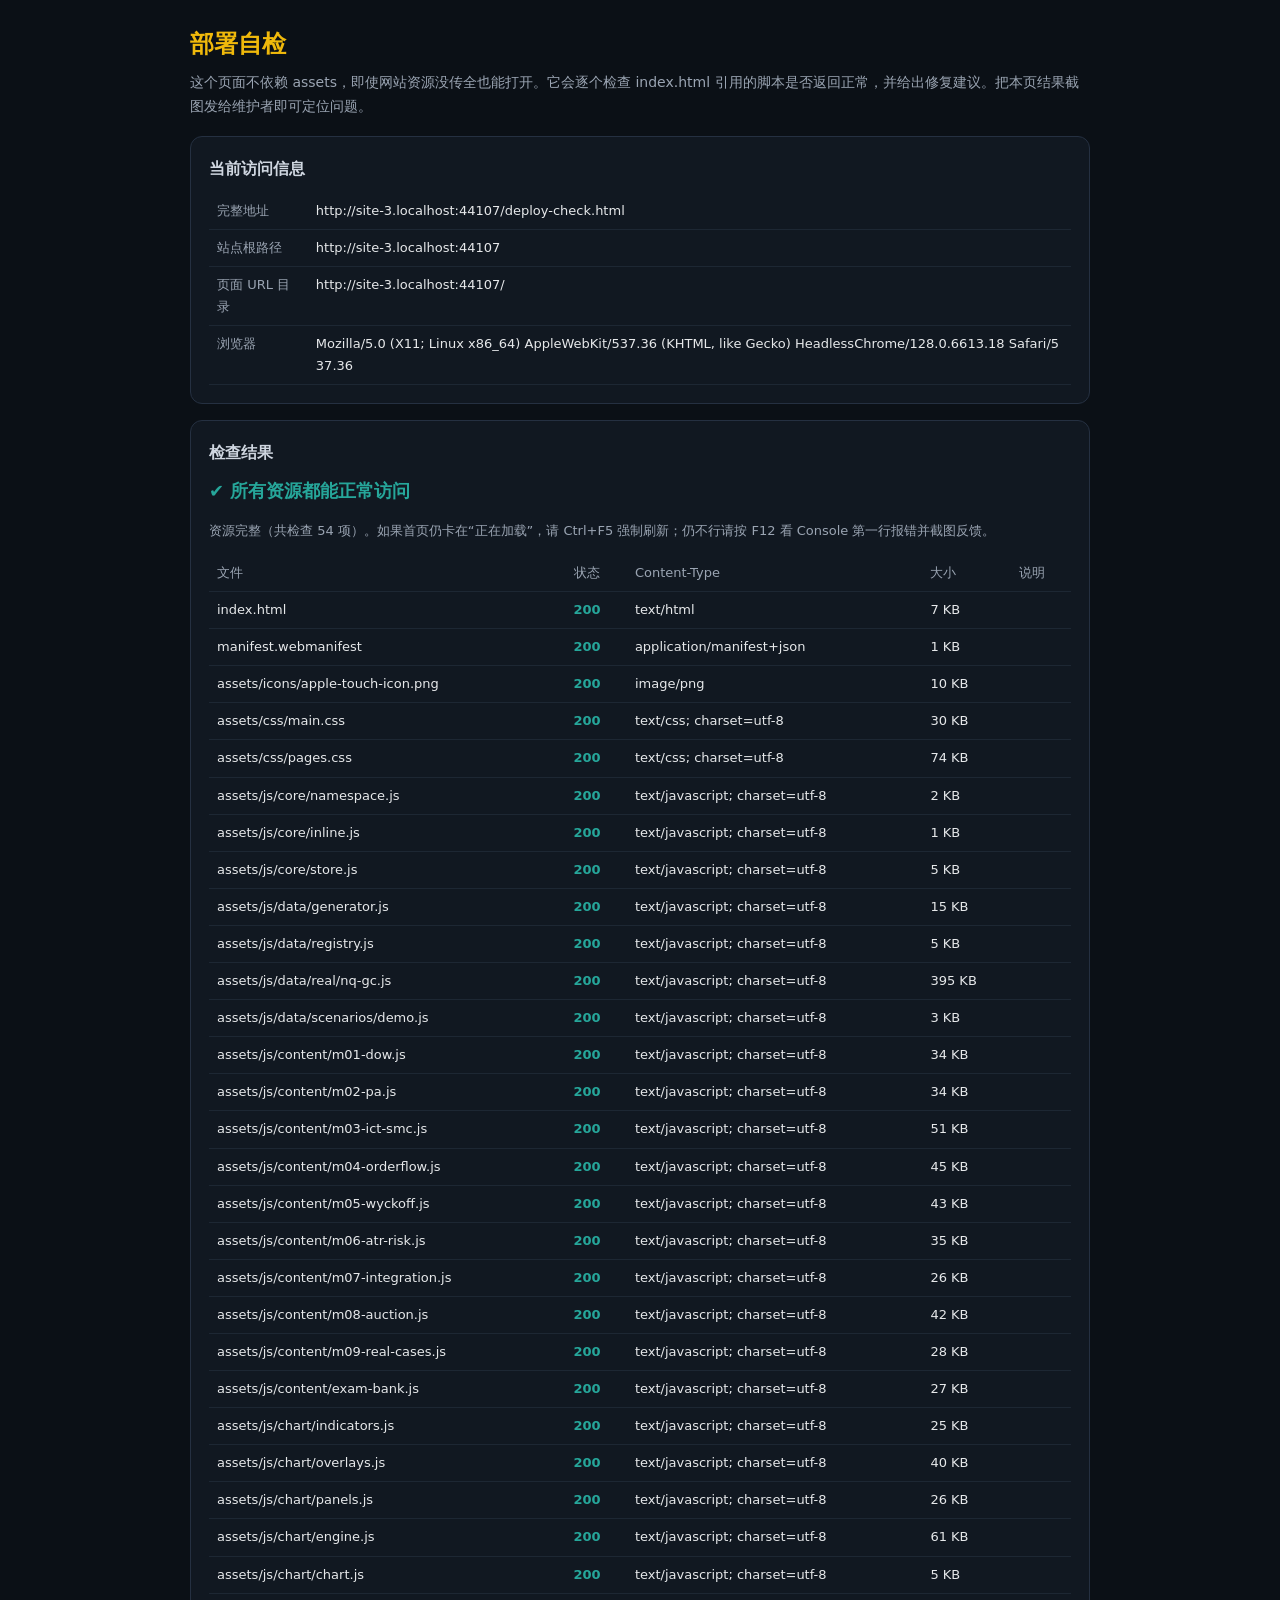
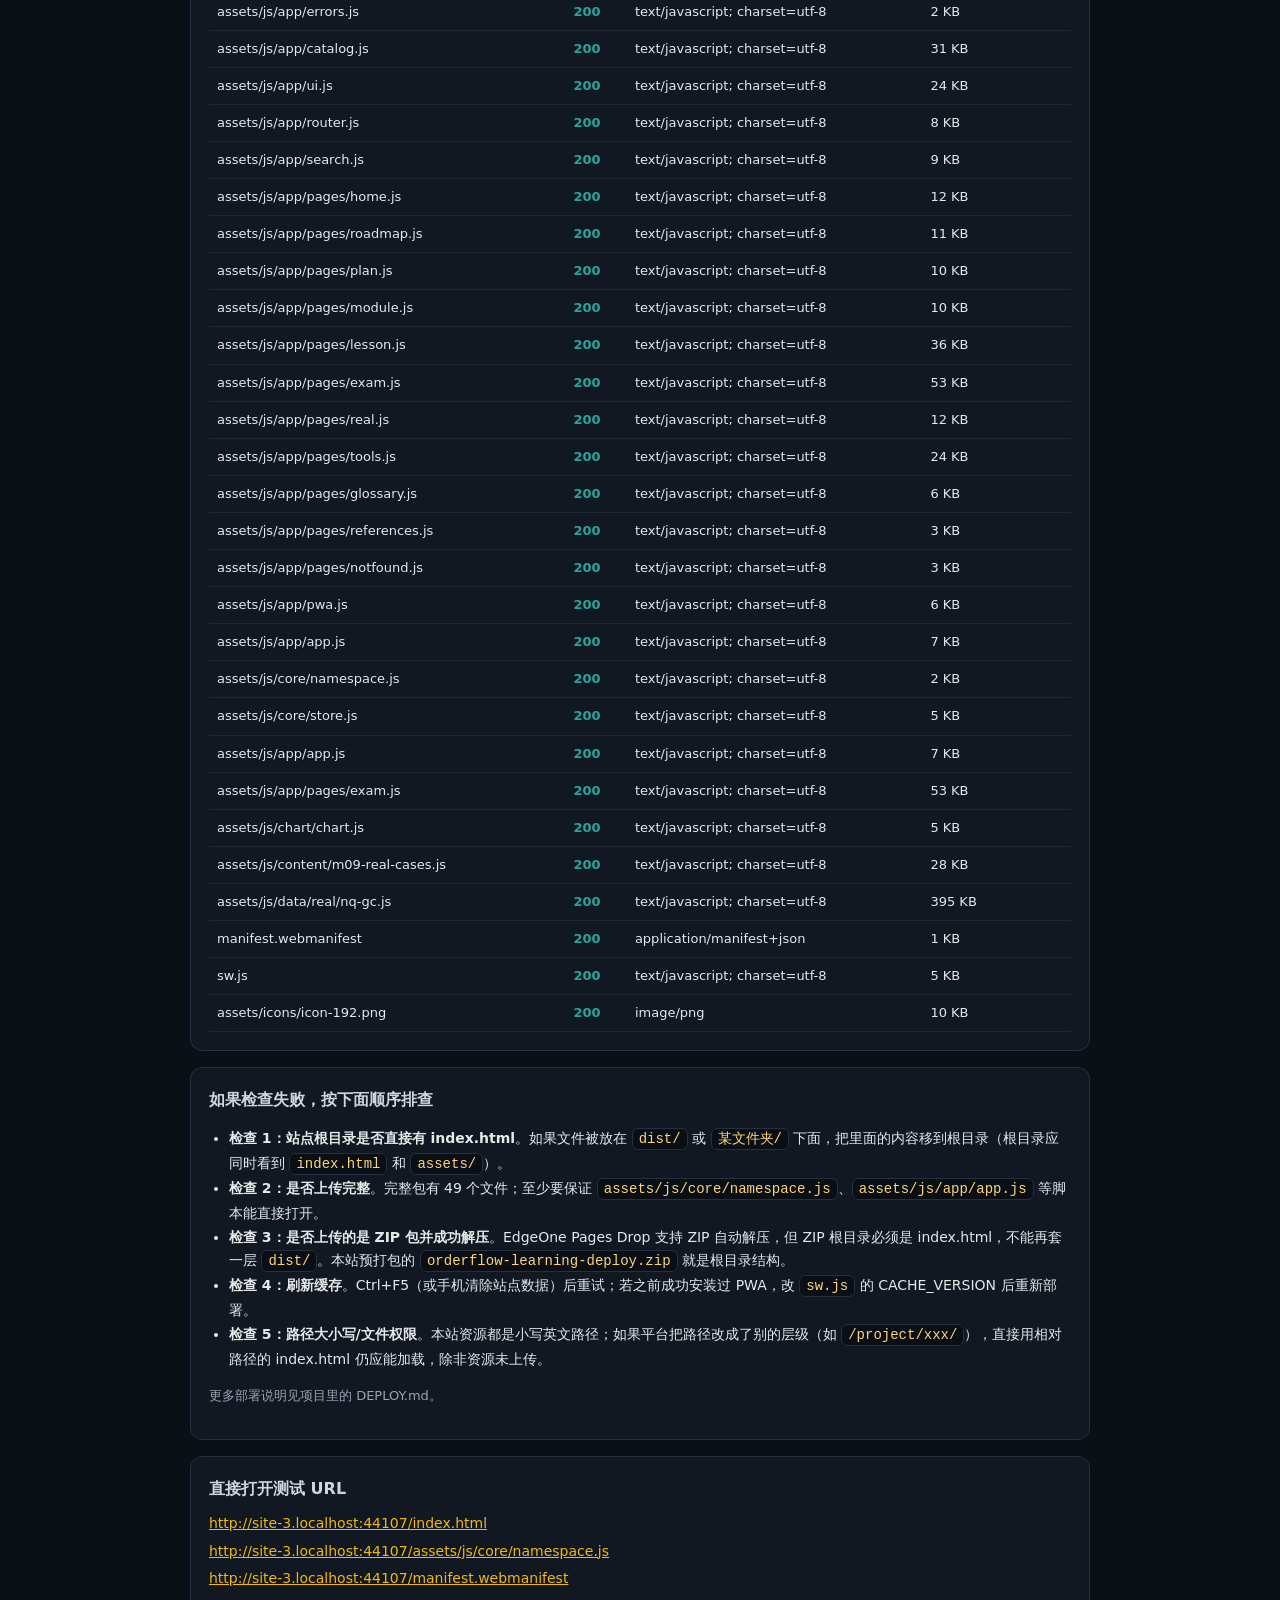
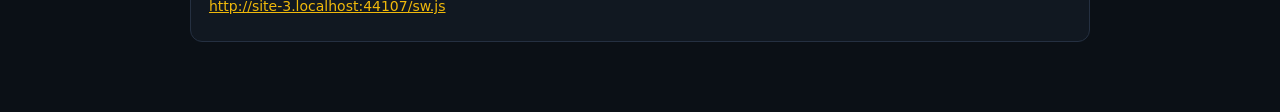
==== deploy-check.html @ a7e9c719 "deploy: 订单流学习网站 V2（GitHub Pages）" ====
<!DOCTYPE html>
<html lang="zh-CN">
<head>
<meta charset="UTF-8">
<meta name="viewport" content="width=device-width, initial-scale=1.0">
<title>部署自检 · 订单流学习系统</title>
<style>
  :root { color-scheme: dark; }
  * { box-sizing: border-box; }
  body { margin: 0; padding: 24px 16px 60px; background: #0b1016; color: #e6e8ea; font: 14px/1.7 system-ui, -apple-system, "Segoe UI", "Microsoft YaHei", sans-serif; }
  .wrap { max-width: 900px; margin: 0 auto; }
  h1 { font-size: 24px; margin: 0 0 6px; color: #f0b90b; }
  .lead { color: #9aa4b2; margin: 0 0 18px; }
  .card { border: 1px solid #253041; border-radius: 12px; padding: 18px; margin: 0 0 16px; background: #111821; }
  .card h2 { font-size: 16px; margin: 0 0 10px; color: #cfd6e0; }
  code, pre { background: #0a0f15; border: 1px solid #253041; border-radius: 6px; padding: 2px 6px; color: #ffd479; word-break: break-all; }
  pre { padding: 10px 12px; overflow: auto; white-space: pre-wrap; }
  table { width: 100%; border-collapse: collapse; font-size: 13px; }
  th, td { text-align: left; padding: 7px 8px; border-bottom: 1px solid #1d2733; vertical-align: top; word-break: break-all; }
  th { color: #9aa4b2; font-weight: 500; }
  .ok { color: #26a69a; font-weight: 600; }
  .bad { color: #ef5350; font-weight: 600; }
  .warn { color: #f0b90b; font-weight: 600; }
  .hint { color: #9aa4b2; font-size: 13px; }
  .verdict { font-size: 18px; font-weight: 700; margin: 10px 0 4px; }
  ul { padding-left: 20px; }
  a { color: #f0b90b; }
</style>
</head>
<body>
<div class="wrap">
  <h1>部署自检</h1>
  <p class="lead">这个页面不依赖 assets，即使网站资源没传全也能打开。它会逐个检查 index.html 引用的脚本是否返回正常，并给出修复建议。把本页结果截图发给维护者即可定位问题。</p>

  <div class="card">
    <h2>当前访问信息</h2>
    <table>
      <tr><th>完整地址</th><td id="loc"></td></tr>
      <tr><th>站点根路径</th><td id="base"></td></tr>
      <tr><th>页面 URL 目录</th><td id="dir"></td></tr>
      <tr><th>浏览器</th><td id="ua"></td></tr>
    </table>
  </div>

  <div class="card">
    <h2>检查结果</h2>
    <div id="verdict" class="verdict">检查中…</div>
    <p id="summary" class="hint"></p>
    <table id="result-table">
      <thead><tr><th>文件</th><th>状态</th><th>Content-Type</th><th>大小</th><th>说明</th></tr></thead>
      <tbody></tbody>
    </table>
  </div>

  <div class="card">
    <h2>如果检查失败，按下面顺序排查</h2>
    <ul>
      <li><b>检查 1：站点根目录是否直接有 index.html</b>。如果文件被放在 <code>dist/</code> 或 <code>某文件夹/</code> 下面，把里面的内容移到根目录（根目录应同时看到 <code>index.html</code> 和 <code>assets/</code>）。</li>
      <li><b>检查 2：是否上传完整</b>。完整包有 49 个文件；至少要保证 <code>assets/js/core/namespace.js</code>、<code>assets/js/app/app.js</code> 等脚本能直接打开。</li>
      <li><b>检查 3：是否上传的是 ZIP 包并成功解压</b>。EdgeOne Pages Drop 支持 ZIP 自动解压，但 ZIP 根目录必须是 index.html，不能再套一层 <code>dist/</code>。本站预打包的 <code>orderflow-learning-deploy.zip</code> 就是根目录结构。</li>
      <li><b>检查 4：刷新缓存</b>。Ctrl+F5（或手机清除站点数据）后重试；若之前成功安装过 PWA，改 <code>sw.js</code> 的 CACHE_VERSION 后重新部署。</li>
      <li><b>检查 5：路径大小写/文件权限</b>。本站资源都是小写英文路径；如果平台把路径改成了别的层级（如 <code>/project/xxx/</code>），直接用相对路径的 index.html 仍应能加载，除非资源未上传。</li>
    </ul>
    <p class="hint">更多部署说明见项目里的 DEPLOY.md。</p>
  </div>

  <div class="card">
    <h2>直接打开测试 URL</h2>
    <div id="links"></div>
  </div>
</div>

<script>
(function () {
  var loc = location.href;
  var dir = loc.replace(/[^/]*$/, '');
  document.getElementById('loc').textContent = loc;
  document.getElementById('dir').textContent = dir;
  document.getElementById('base').textContent = location.origin;
  document.getElementById('ua').textContent = navigator.userAgent;

  var tbody = document.querySelector('#result-table tbody');
  var verdictEl = document.getElementById('verdict');
  var summaryEl = document.getElementById('summary');
  var important = [
    'assets/js/core/namespace.js',
    'assets/js/core/store.js',
    'assets/js/app/app.js',
    'assets/js/app/pages/exam.js',
    'assets/js/chart/chart.js',
    'assets/js/content/m09-real-cases.js',
    'assets/js/data/real/nq-gc.js',
    'manifest.webmanifest',
    'sw.js',
    'assets/icons/icon-192.png'
  ];

  function escapeText(s) { var d = document.createElement('div'); d.textContent = s; return d.innerHTML; }

  function addRow(label, status, type, size, note) {
    var tr = document.createElement('tr');
    var cls = status >= 200 && status < 300 ? 'ok' : 'bad';
    tr.innerHTML = '<td>' + escapeText(label) + '</td>' +
      '<td class="' + (status === 0 ? 'warn' : cls) + '">' + (status === 0 ? '请求失败' : status) + '</td>' +
      '<td>' + escapeText(type || '-') + '</td>' +
      '<td>' + (size ? (Math.round(size / 1024) + ' KB') : '-') + '</td>' +
      '<td>' + escapeText(note || '') + '</td>';
    tbody.appendChild(tr);
  }

  async function check(url, label) {
    try {
      var resp = await fetch(url, { cache: 'no-store' });
      var text = await resp.clone().text();
      var ct = resp.headers.get('content-type') || '-';
      addRow(label || url, resp.status, ct, text.length, resp.status === 200 ? '' : '文件没找到/未上传');
      return { ok: resp.ok, text: text, url: url };
    } catch (e) {
      addRow(label || url, 0, '-', 0, '请求失败：' + (e && e.message));
      return { ok: false, text: '', url: url };
    }
  }

  (async function () {
    var failed = 0, checked = 0;
    // 1) 先取 index.html，检查它引用的全部本地脚本
    var index = await check(dir + 'index.html', 'index.html');
    if (!index.ok) {
      verdictEl.innerHTML = '<span class="bad">✖ 连 index.html 都打不开：当前地址可能不是站点根目录，或部署未成功。</span>';
      summaryEl.textContent = '请确认你打开的是 EdgeOne/GitCode 分配给你的网站地址（不是控制台预览页），并确认仓库/部署根目录有 index.html。';
      return;
    }
    var refs = [];
    var html = index.text;
    var re = /(?:src|href)\s*=\s*["']([^"']+)["']/g, m;
    while ((m = re.exec(html))) {
      var u = m[1];
      if (/^(https?:|data:|#|\/\/|mailto:)/i.test(u)) continue;
      refs.push(u.replace(/^\.\//, ''));
    }
    refs = Array.from(new Set(refs)).filter(function (u) { return /\.(js|css|webmanifest|png)$/i.test(u); });
    for (var i = 0; i < refs.length; i++) {
      checked++;
      var r = await check(dir + refs[i], refs[i]);
      if (!r.ok) failed++;
    }
    // 2) 再检查几个关键文件
    for (var j = 0; j < important.length; j++) {
      checked++;
      var r2 = await check(dir + important[j], important[j]);
      if (!r2.ok) failed++;
    }
    if (failed === 0) {
      verdictEl.innerHTML = '<span class="ok">✔ 所有资源都能正常访问</span>';
      summaryEl.textContent = '资源完整（共检查 ' + checked + ' 项）。如果首页仍卡在“正在加载”，请 Ctrl+F5 强制刷新；仍不行请按 F12 看 Console 第一行报错并截图反馈。';
    } else {
      verdictEl.innerHTML = '<span class="bad">✖ 有 ' + failed + ' 个文件打不开（共检查 ' + checked + ' 项）</span>';
      summaryEl.textContent = '说明部署包不完整或路径层级不对：站点根目录应直接有 index.html 和 assets/。修复后重新上传完整 zip。';
    }
    // 3) 给出可直接打开的链接
    var links = document.getElementById('links');
    ['index.html', 'assets/js/core/namespace.js', 'manifest.webmanifest', 'sw.js'].forEach(function (p) {
      var a = document.createElement('a');
      a.href = dir + p; a.target = '_blank'; a.rel = 'noopener'; a.textContent = dir + p;
      a.style.display = 'block'; a.style.margin = '4px 0';
      links.appendChild(a);
    });
  })();
})();
</script>
</body>
</html>
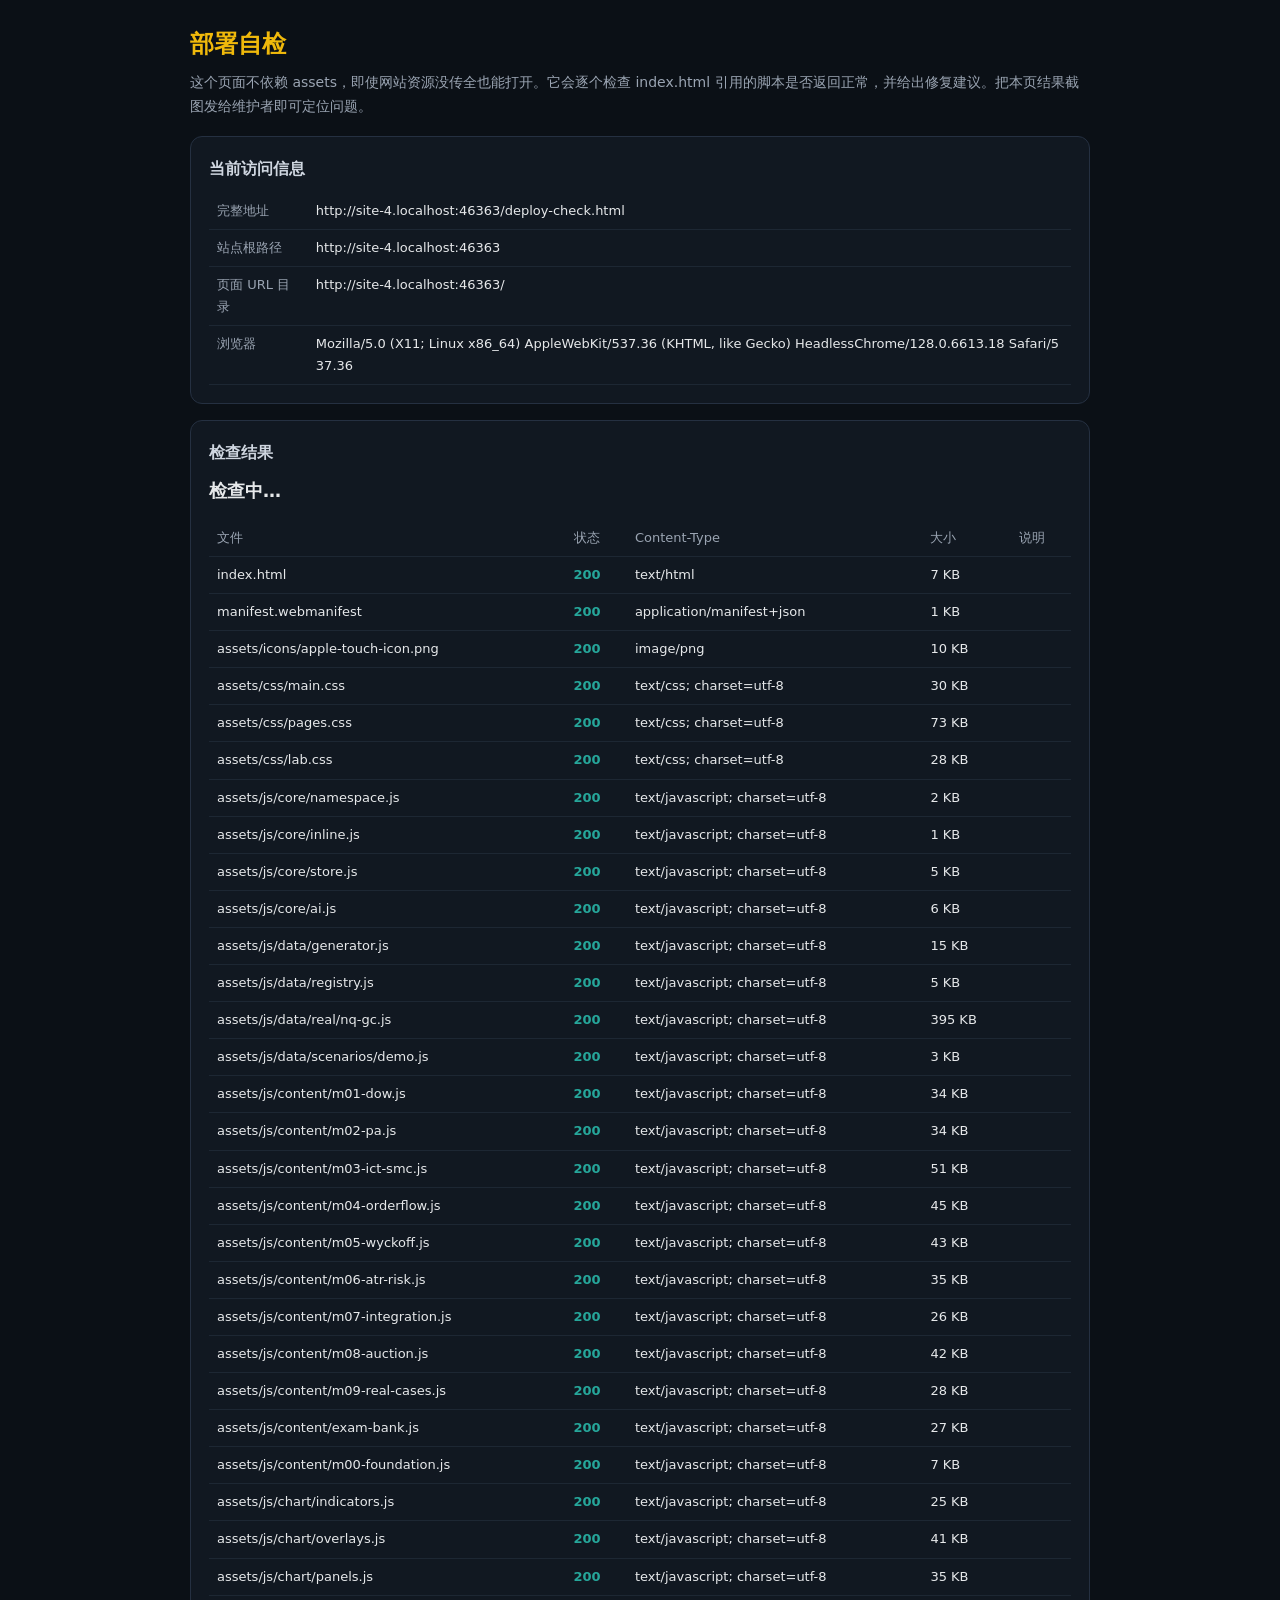
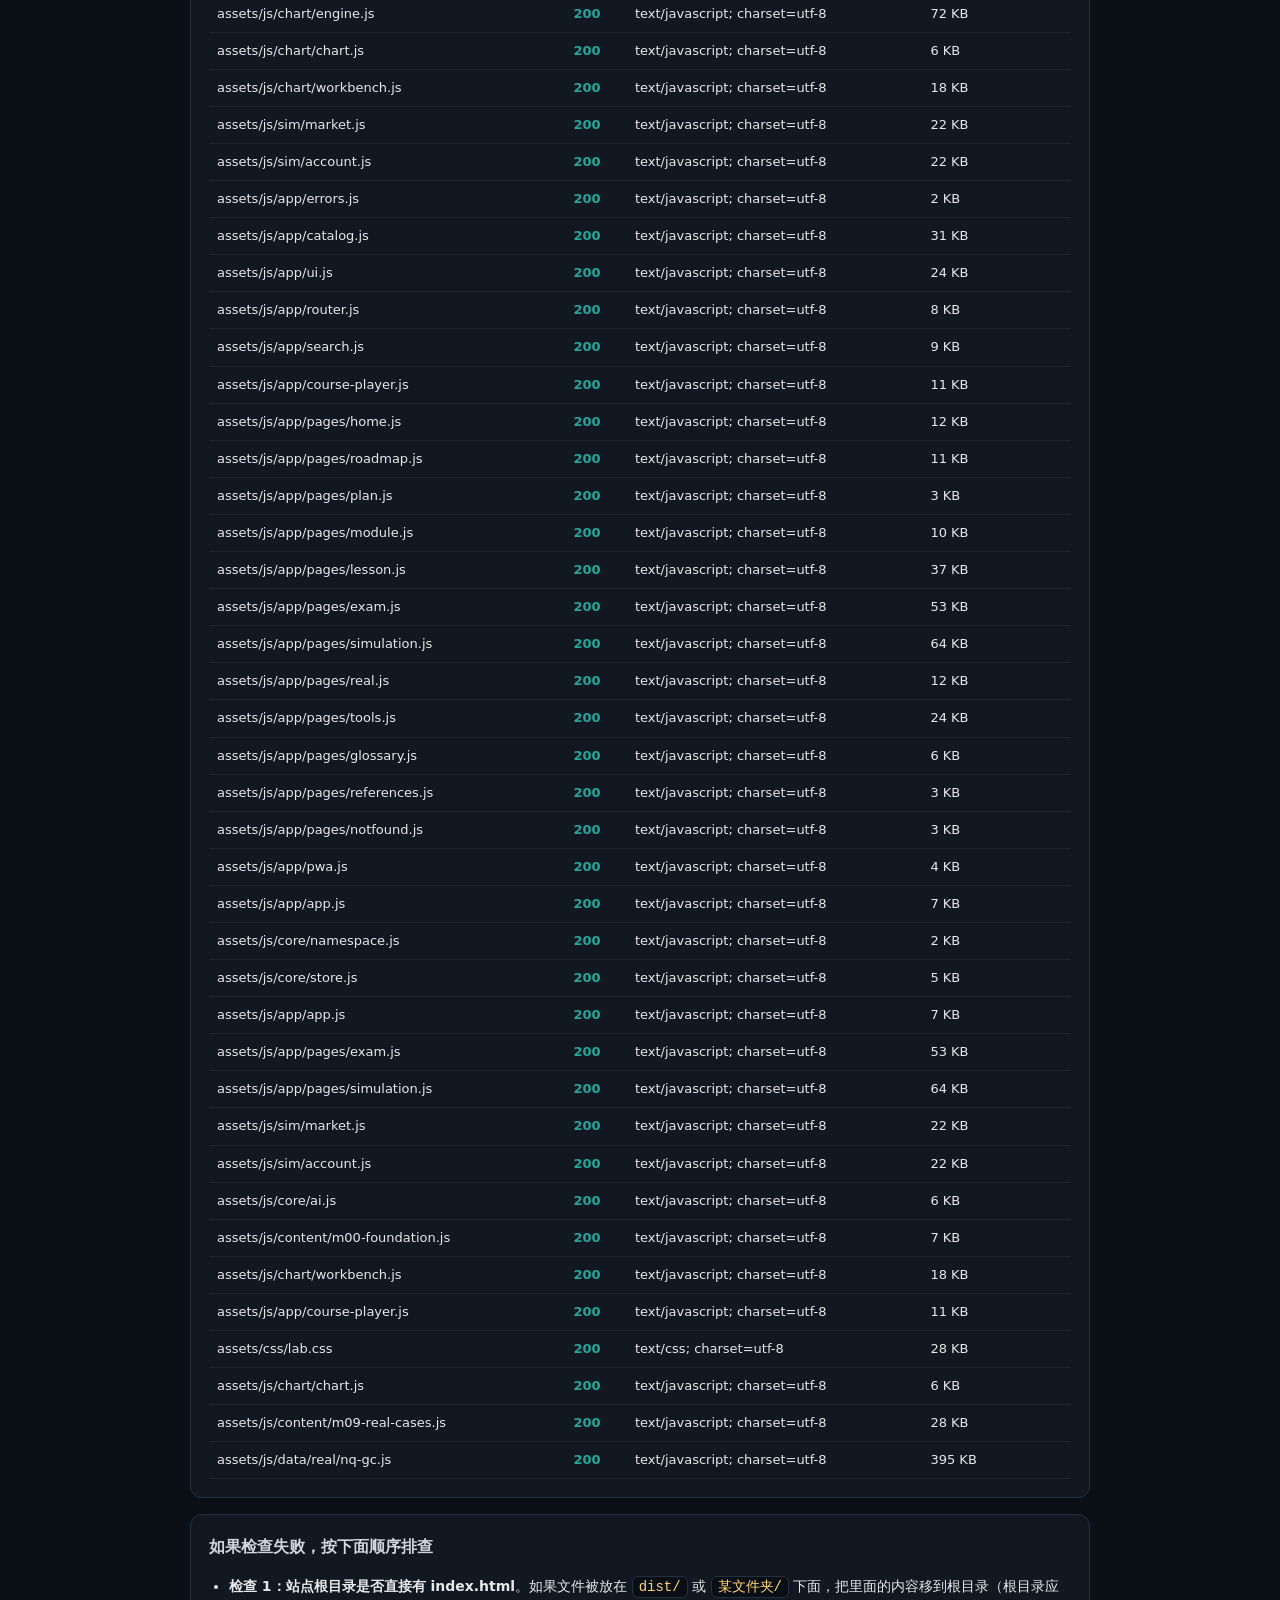
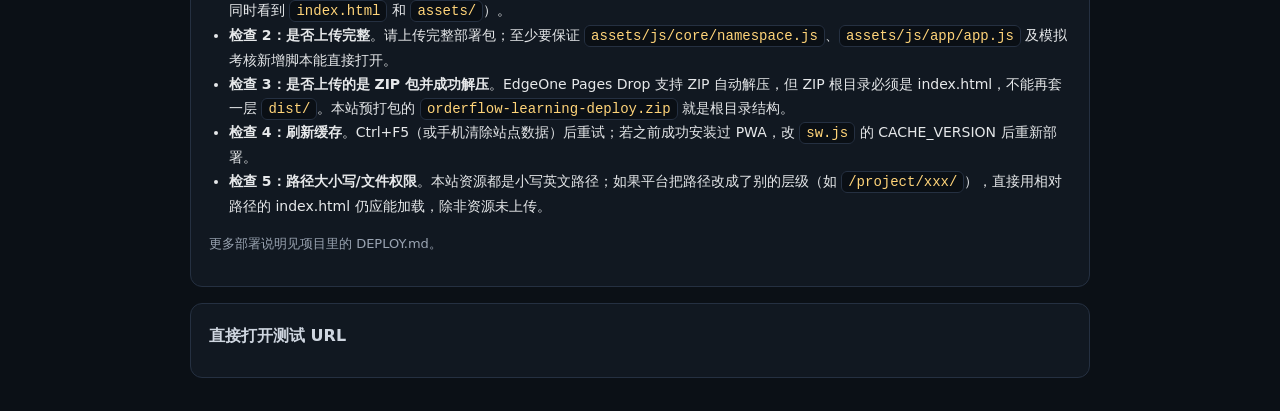
==== commit cccdbd0b: "deploy: publish final order-flow learning and simulation release" ====
--- a/deploy-check.html
+++ b/deploy-check.html
@@ -56,7 +56,7 @@
     <h2>如果检查失败，按下面顺序排查</h2>
     <ul>
       <li><b>检查 1：站点根目录是否直接有 index.html</b>。如果文件被放在 <code>dist/</code> 或 <code>某文件夹/</code> 下面，把里面的内容移到根目录（根目录应同时看到 <code>index.html</code> 和 <code>assets/</code>）。</li>
-      <li><b>检查 2：是否上传完整</b>。完整包有 49 个文件；至少要保证 <code>assets/js/core/namespace.js</code>、<code>assets/js/app/app.js</code> 等脚本能直接打开。</li>
+      <li><b>检查 2：是否上传完整</b>。请上传完整部署包；至少要保证 <code>assets/js/core/namespace.js</code>、<code>assets/js/app/app.js</code> 及模拟考核新增脚本能直接打开。</li>
       <li><b>检查 3：是否上传的是 ZIP 包并成功解压</b>。EdgeOne Pages Drop 支持 ZIP 自动解压，但 ZIP 根目录必须是 index.html，不能再套一层 <code>dist/</code>。本站预打包的 <code>orderflow-learning-deploy.zip</code> 就是根目录结构。</li>
       <li><b>检查 4：刷新缓存</b>。Ctrl+F5（或手机清除站点数据）后重试；若之前成功安装过 PWA，改 <code>sw.js</code> 的 CACHE_VERSION 后重新部署。</li>
       <li><b>检查 5：路径大小写/文件权限</b>。本站资源都是小写英文路径；如果平台把路径改成了别的层级（如 <code>/project/xxx/</code>），直接用相对路径的 index.html 仍应能加载，除非资源未上传。</li>
@@ -87,6 +87,14 @@
     'assets/js/core/store.js',
     'assets/js/app/app.js',
     'assets/js/app/pages/exam.js',
+    'assets/js/app/pages/simulation.js',
+    'assets/js/sim/market.js',
+    'assets/js/sim/account.js',
+    'assets/js/core/ai.js',
+    'assets/js/content/m00-foundation.js',
+    'assets/js/chart/workbench.js',
+    'assets/js/app/course-player.js',
+    'assets/css/lab.css',
     'assets/js/chart/chart.js',
     'assets/js/content/m09-real-cases.js',
     'assets/js/data/real/nq-gc.js',
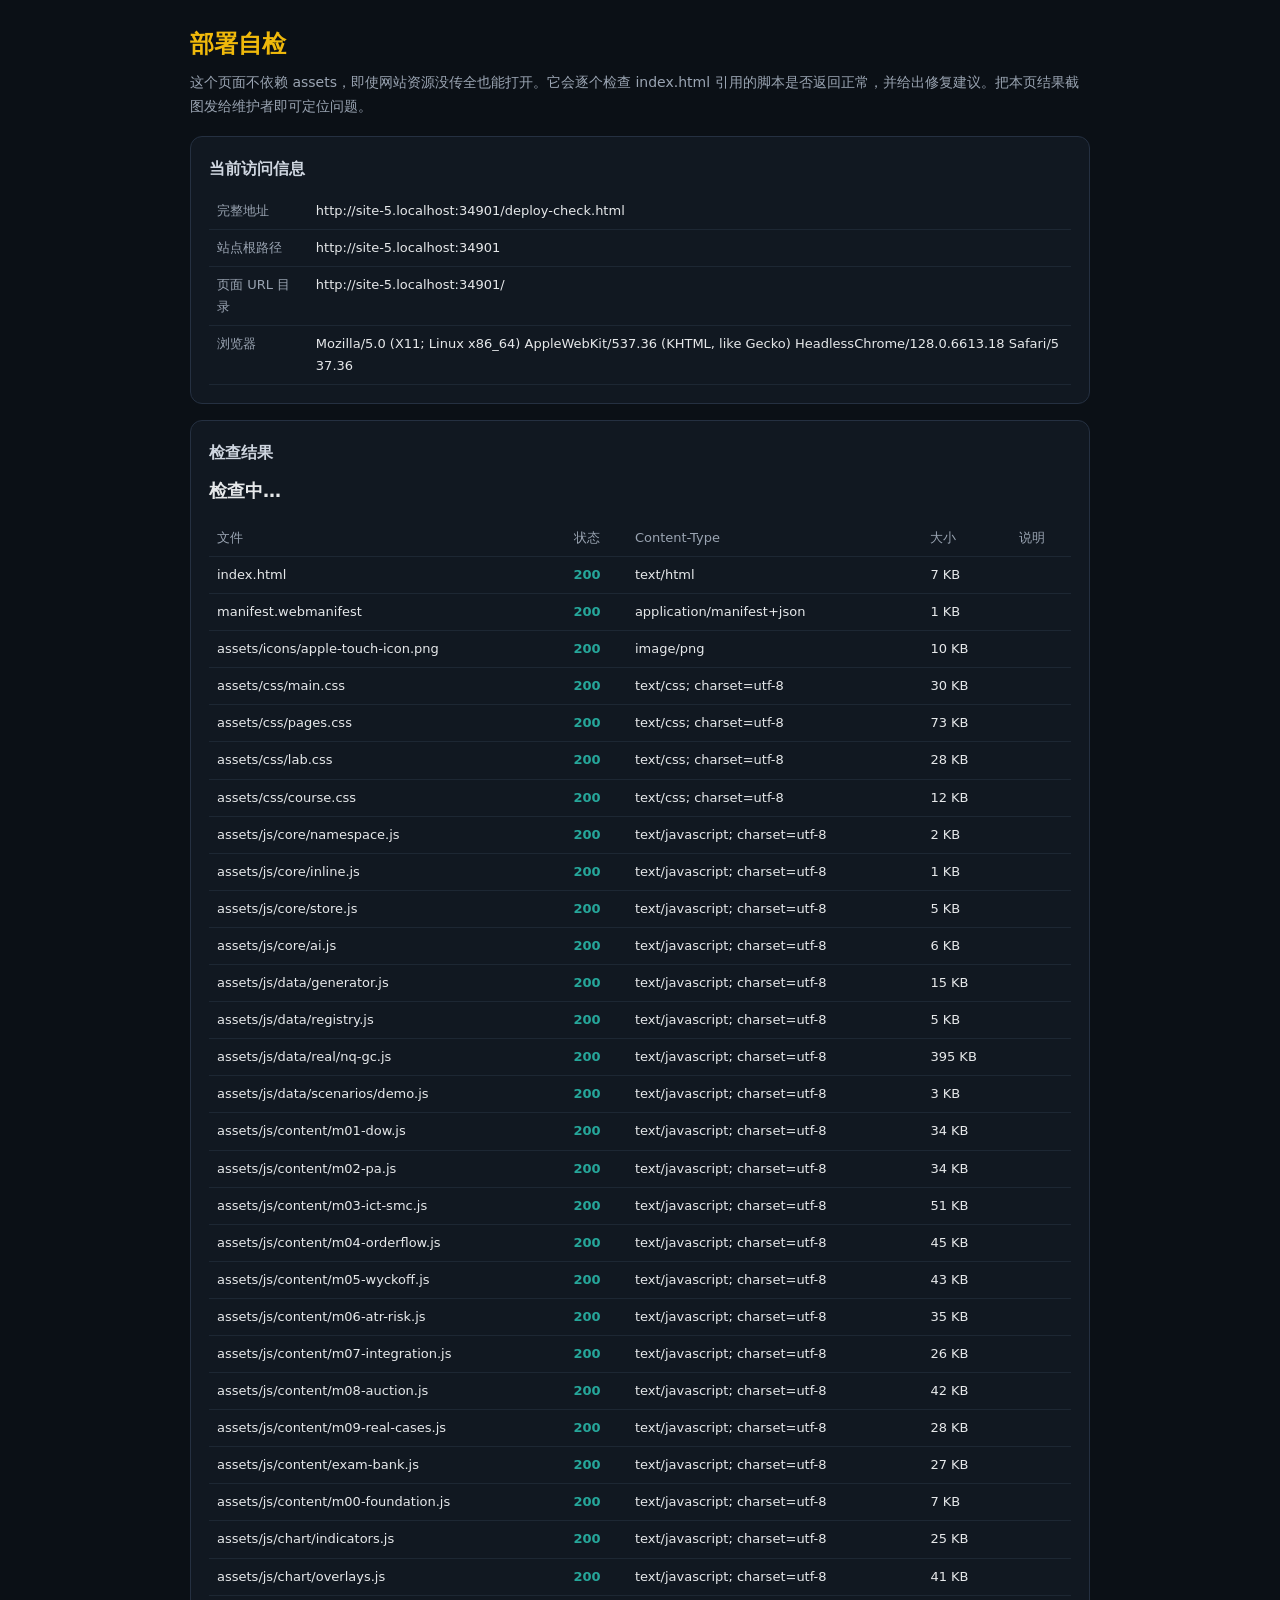
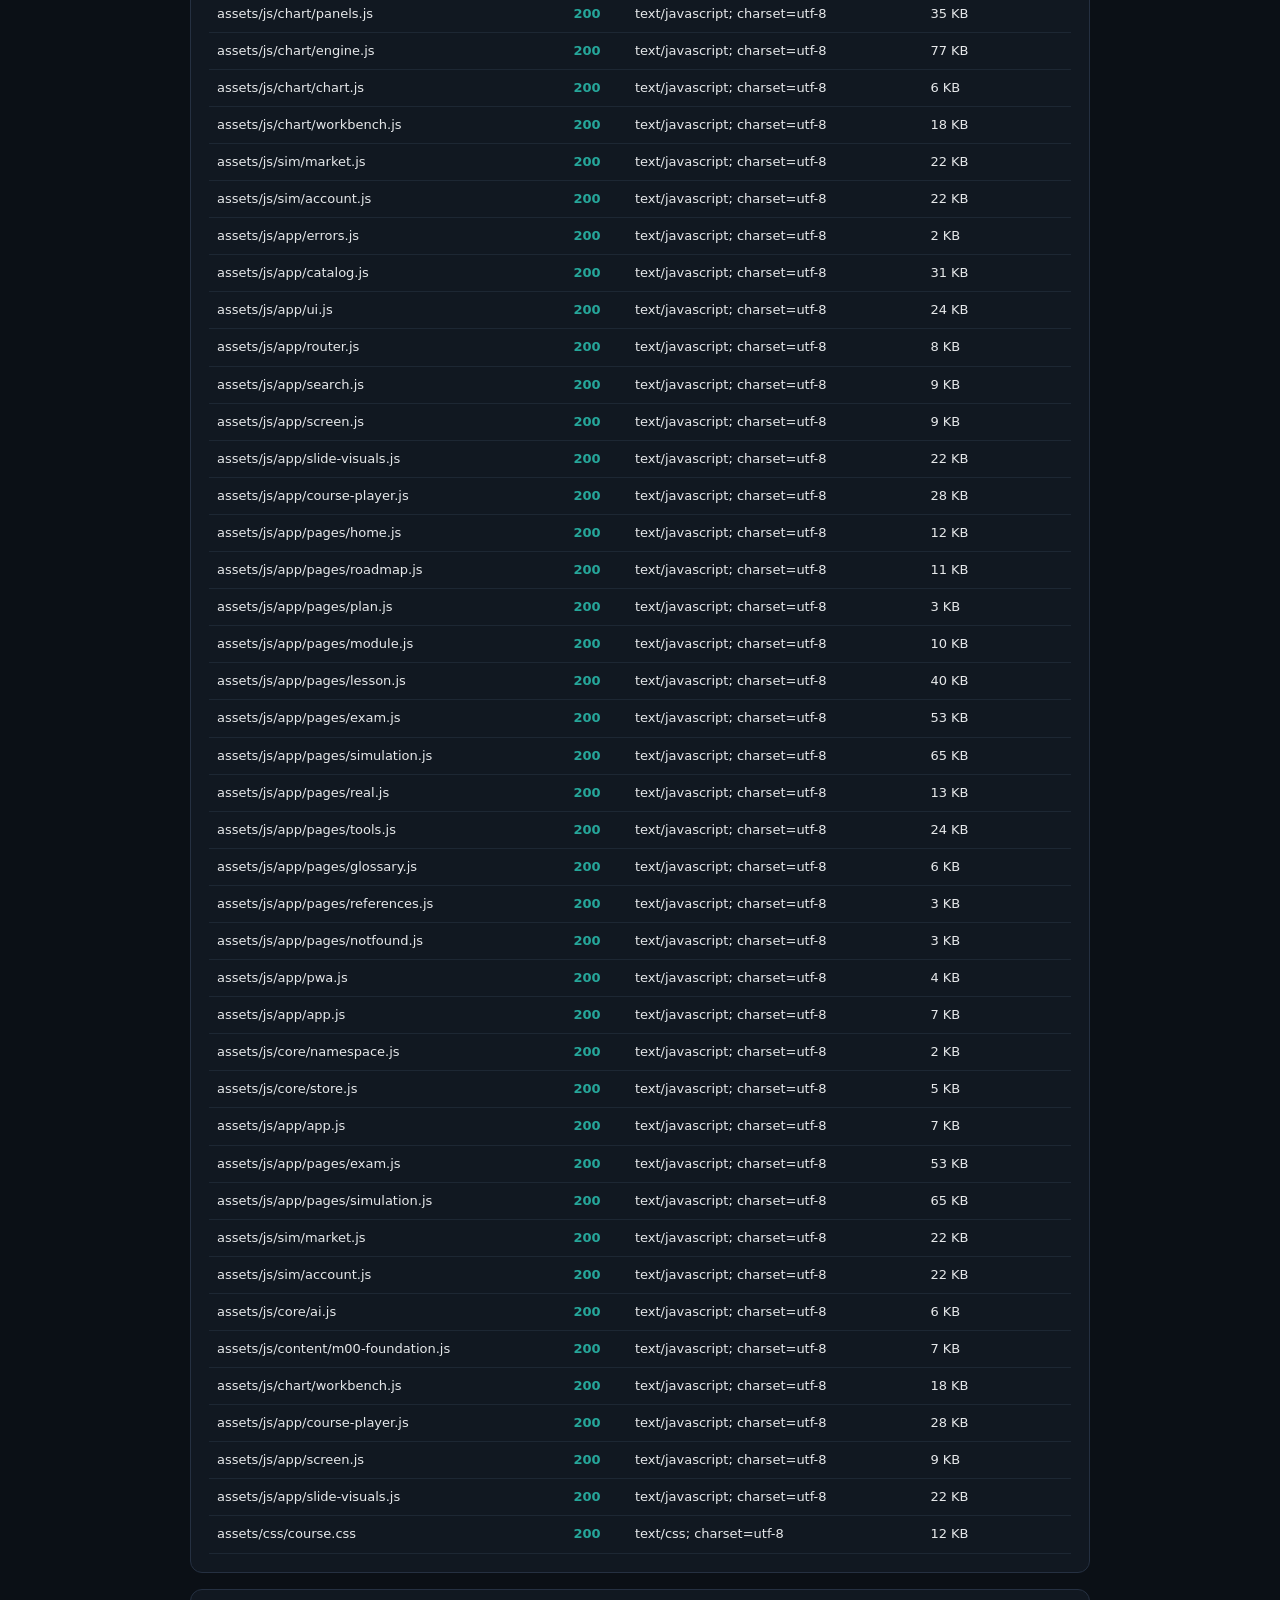
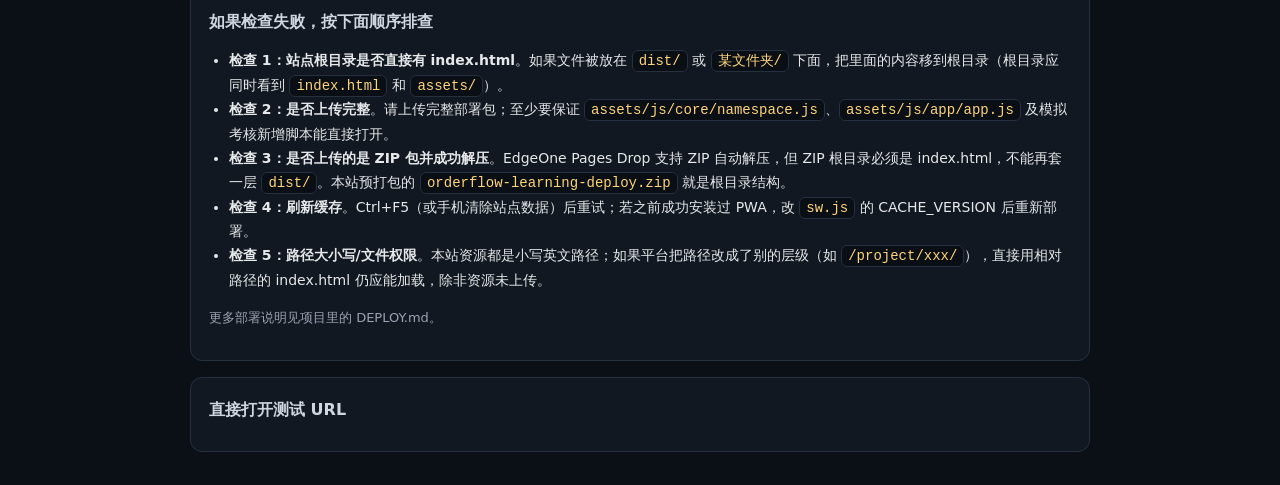
==== commit c385ac04: "部署：更新最终静态站点（分镜课件、全屏学习、课程样式、图表与真实案例增强） 来源：学习网站/dist 构建产物（62 个文件，约 1.9 MB）。仅包含 index.html / README.md " ====
--- a/deploy-check.html
+++ b/deploy-check.html
@@ -94,6 +94,9 @@
     'assets/js/content/m00-foundation.js',
     'assets/js/chart/workbench.js',
     'assets/js/app/course-player.js',
+    'assets/js/app/screen.js',
+    'assets/js/app/slide-visuals.js',
+    'assets/css/course.css',
     'assets/css/lab.css',
     'assets/js/chart/chart.js',
     'assets/js/content/m09-real-cases.js',
